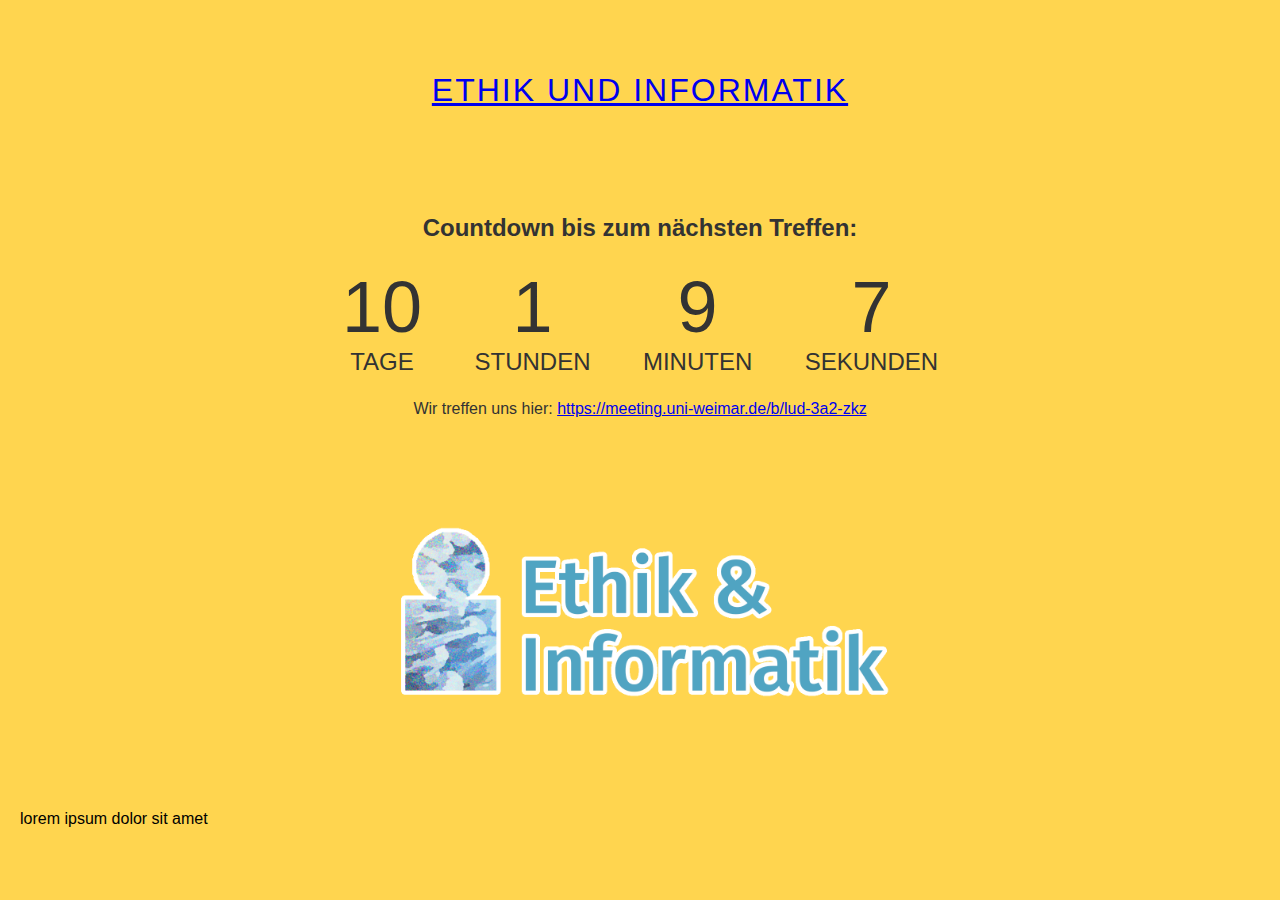
==== index.html @ a94ee60f "add about link to index" ====
<!DOCTYPE html>
<html lang="en">
<head>
  <meta charset="UTF-8">
  <meta http-equiv="X-UA-Compatible" content="IE=edge">
  <link href="https://fonts.googleapis.com/css?family=Fira+Sans" rel="stylesheet">
  <meta name="viewport" content="width=device-width, initial-scale=1.0">
  <!-- linking the stylesheet -->
  <link rel="stylesheet" href="styles.css">
  <title>Ethik und Informatik</title>
</head>
<body>
  <div class="container">
  <h1><a href="about/about.html">Ethik und Informatik</a></h1></div>
   

  <div class="container">
    <h2 id="headline">Countdown bis zum nächsten Treffen:</h2>
    <div id="countdown">
      <ul>
        <li><span id="days"></span>Tage</li>
        <li><span id="hours"></span>Stunden</li>
        <li><span id="minutes"></span>Minuten</li>
        <li><span id="seconds"></span>Sekunden</li>
      </ul>
    </div>
    <div class="message">
      <div id="content">
        <p> Kommt in unseren Online-Raum!</p>
      </div>
    </div>
    <div class="content">
      <span>Wir treffen uns hier: <a href="https://meeting.uni-weimar.de/b/lud-3a2-zkz">https://meeting.uni-weimar.de/b/lud-3a2-zkz</a></span>
    </div>
  </div>

  <style>
    /* general styling */
    * {
      box-sizing: border-box;
      margin: 0;
      padding: 0;
    }
     
    html,
    body {
      height: 100%;
      margin: 0;
    }
     
    body {
      align-items: center;
      background-color: #ffd54f;
      display: grid;
      font-family: -apple-system, BlinkMacSystemFont, "Segoe UI", Roboto,
        Oxygen-Sans, Ubuntu, Cantarell, "Helvetica Neue", sans-serif;
    }
     
    .container {
      color: #333;
      margin: 0 auto;
      text-align: center;
    }
     
    h1 {
      font-weight: normal;
      letter-spacing: 0.125rem;
      text-transform: uppercase;
    }
     
    li {
      display: inline-block;
      font-size: 1.5em;
      list-style-type: none;
      padding: 1em;
      text-transform: uppercase;
    }
     
    li span {
      display: block;
      font-size: 4.5rem;
    }
     
    .message {
      font-size: 2rem;
    }
     
    #content {
      display: none;
      padding: 1rem;
    }
     
    .emoji {
      padding: 0 0.25rem;
    }
     
    @media all and (max-width: 768px) {
      h1 {
        font-size: 1.5rem;
      }
     
      li {
        font-size: 1.125rem;
        padding: 0.75rem;
      }
     
      li span {
        font-size: 3.375rem;
      }
    }
     
    </style>

<script>
  (function () {
    const second = 1000,
      minute = second * 60,
      hour = minute * 60,
      day = hour * 24;
   
    let birthday = "Apr 7, 2021 18:00:00",
      countDown = new Date(birthday).getTime(),
      x = setInterval(function () {
        let now = new Date().getTime(),
          distance = countDown - now;
        while (distance < -hour*2) {
          distance = distance + 14*day;
        }
        (document.getElementById("days").innerText = Math.floor(distance / day)),
          (document.getElementById("hours").innerText = Math.floor(
            (distance % day) / hour
          )),
          (document.getElementById("minutes").innerText = Math.floor(
            (distance % hour) / minute
          )),
          (document.getElementById("seconds").innerText = Math.floor(
            (distance % minute) / second
          ));
   
        //do something later when date is reached
        if (distance < 0) {
          let headline = document.getElementById("headline"),
            countdown = document.getElementById("countdown"),
            content = document.getElementById("content");
          countdown.style.color = "#eb1c1c";
          headline.innerText = "Wir treffen uns jetzt!";
          countdown.style.display = "none";
          content.style.display = "block";
   
          clearInterval(x);
        } if (distance < 3600000 * 2) {
          let headline = document.getElementById("headline"),
            countdown = document.getElementById("countdown"),
            content = document.getElementById("content");
          countdown.style.color = "#eb1c1c";

        }
        //seconds
      }, 0);
  })();
   
  </script>
  <!-- fixed width logo just 2 demonstrate, prolly should be moved to styles.css and referened here -->
  <div align="center">
    <img src="content/logo/logo_verbose_sticker.png" width="500"></img>
  </div>
  <!-- sample text -->
  lorem ipsum dolor sit amet
</body>
</html>
---- styles.css ----
body {
  font-family: Fira Sans;
  padding: 20px;
  background: #f1f1f1;
}
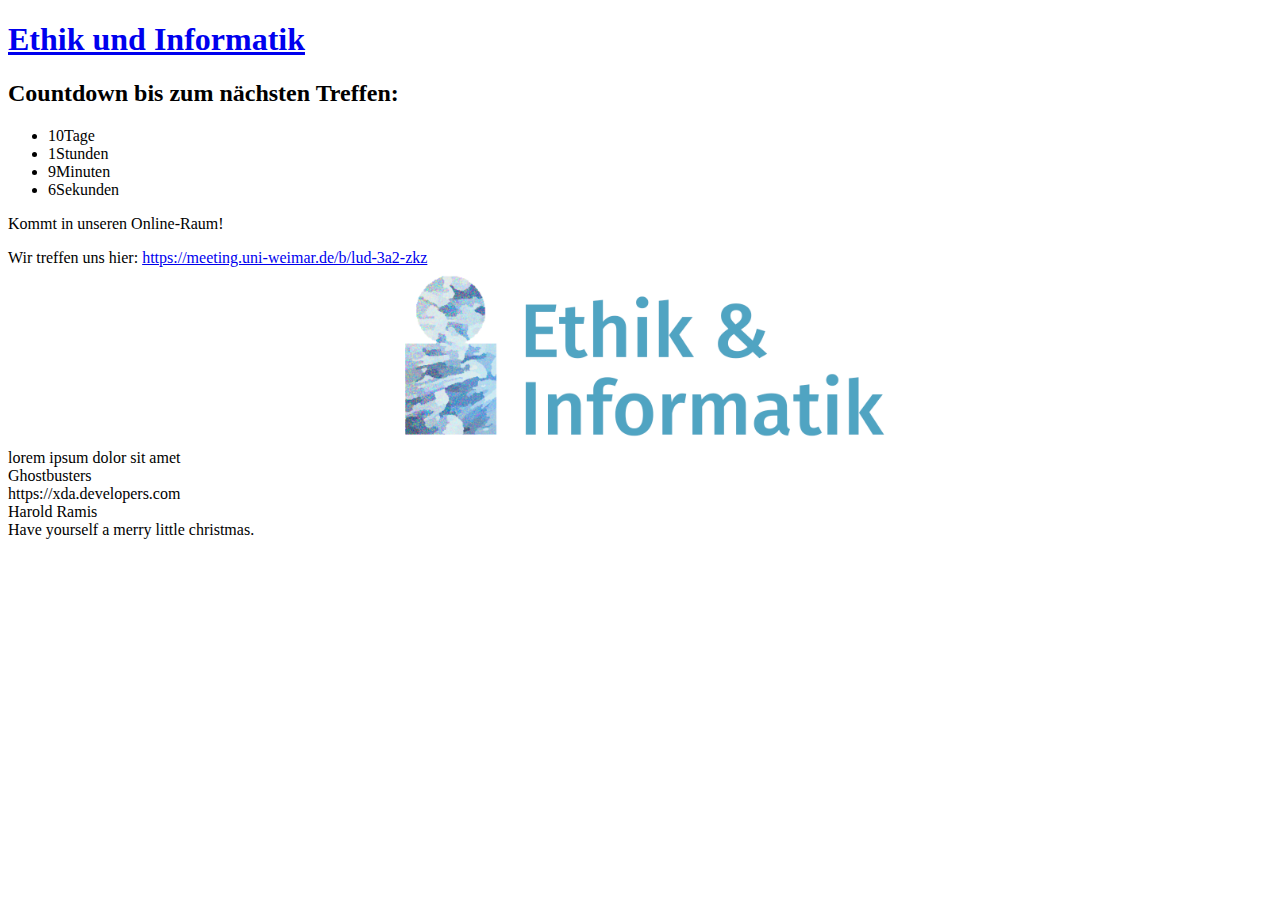
==== commit fd84125a: "add js dummy article insert" ====
--- a/index.html
+++ b/index.html
@@ -6,7 +6,7 @@
   <link href="https://fonts.googleapis.com/css?family=Fira+Sans" rel="stylesheet">
   <meta name="viewport" content="width=device-width, initial-scale=1.0">
   <!-- linking the stylesheet -->
-  <link rel="stylesheet" href="styles.css">
+  <link rel="stylesheet" href="css/styles.css">
   <title>Ethik und Informatik</title>
 </head>
 <body>
@@ -33,83 +33,6 @@
       <span>Wir treffen uns hier: <a href="https://meeting.uni-weimar.de/b/lud-3a2-zkz">https://meeting.uni-weimar.de/b/lud-3a2-zkz</a></span>
     </div>
   </div>
-
-  <style>
-    /* general styling */
-    * {
-      box-sizing: border-box;
-      margin: 0;
-      padding: 0;
-    }
-     
-    html,
-    body {
-      height: 100%;
-      margin: 0;
-    }
-     
-    body {
-      align-items: center;
-      background-color: #ffd54f;
-      display: grid;
-      font-family: -apple-system, BlinkMacSystemFont, "Segoe UI", Roboto,
-        Oxygen-Sans, Ubuntu, Cantarell, "Helvetica Neue", sans-serif;
-    }
-     
-    .container {
-      color: #333;
-      margin: 0 auto;
-      text-align: center;
-    }
-     
-    h1 {
-      font-weight: normal;
-      letter-spacing: 0.125rem;
-      text-transform: uppercase;
-    }
-     
-    li {
-      display: inline-block;
-      font-size: 1.5em;
-      list-style-type: none;
-      padding: 1em;
-      text-transform: uppercase;
-    }
-     
-    li span {
-      display: block;
-      font-size: 4.5rem;
-    }
-     
-    .message {
-      font-size: 2rem;
-    }
-     
-    #content {
-      display: none;
-      padding: 1rem;
-    }
-     
-    .emoji {
-      padding: 0 0.25rem;
-    }
-     
-    @media all and (max-width: 768px) {
-      h1 {
-        font-size: 1.5rem;
-      }
-     
-      li {
-        font-size: 1.125rem;
-        padding: 0.75rem;
-      }
-     
-      li span {
-        font-size: 3.375rem;
-      }
-    }
-     
-    </style>
 
 <script>
   (function () {
@@ -166,5 +89,51 @@
   </div>
   <!-- sample text -->
   lorem ipsum dolor sit amet
+
+  <!-- function to add dummy Article -->
+  <script>
+    function addArticle() {
+
+    // Get articles element
+    var articles = document.getElementById("articles");
+      
+      // Create element + set contents
+      var article = document.createElement('div');//document.createElement("div id=\"article\"");
+      article.setAttribute("id", "article");
+      
+      // Create article elements
+      var title = document.createElement('div');
+      title.innerHTML = "Ghostbusters";
+      title.setAttribute("id", "title");
+      article.appendChild(title);
+
+      var link = document.createElement('div');
+      link.innerHTML = "https://xda.developers.com";
+      link.setAttribute("id", "link");
+      article.appendChild(link);
+
+      var author = document.createElement('div');
+      author.innerHTML = "Harold Ramis";
+      author.setAttribute("id", "author");
+      article.appendChild(author);
+
+      var synopsis = document.createElement('div');
+      synopsis.innerHTML = "Have yourself a merry little christmas.";
+      synopsis.setAttribute("id", "synopsis");
+      article.appendChild(synopsis);
+      
+      articles.appendChild(article);
+
+    }
+    </script>
+
+    <!-- function to load and add articles on page request -->
+    <script>
+    window.addEventListener("load", function(){
+        addArticle();
+    });
+    </script>
+
+  <div id="articles"></div>
 </body>
 </html>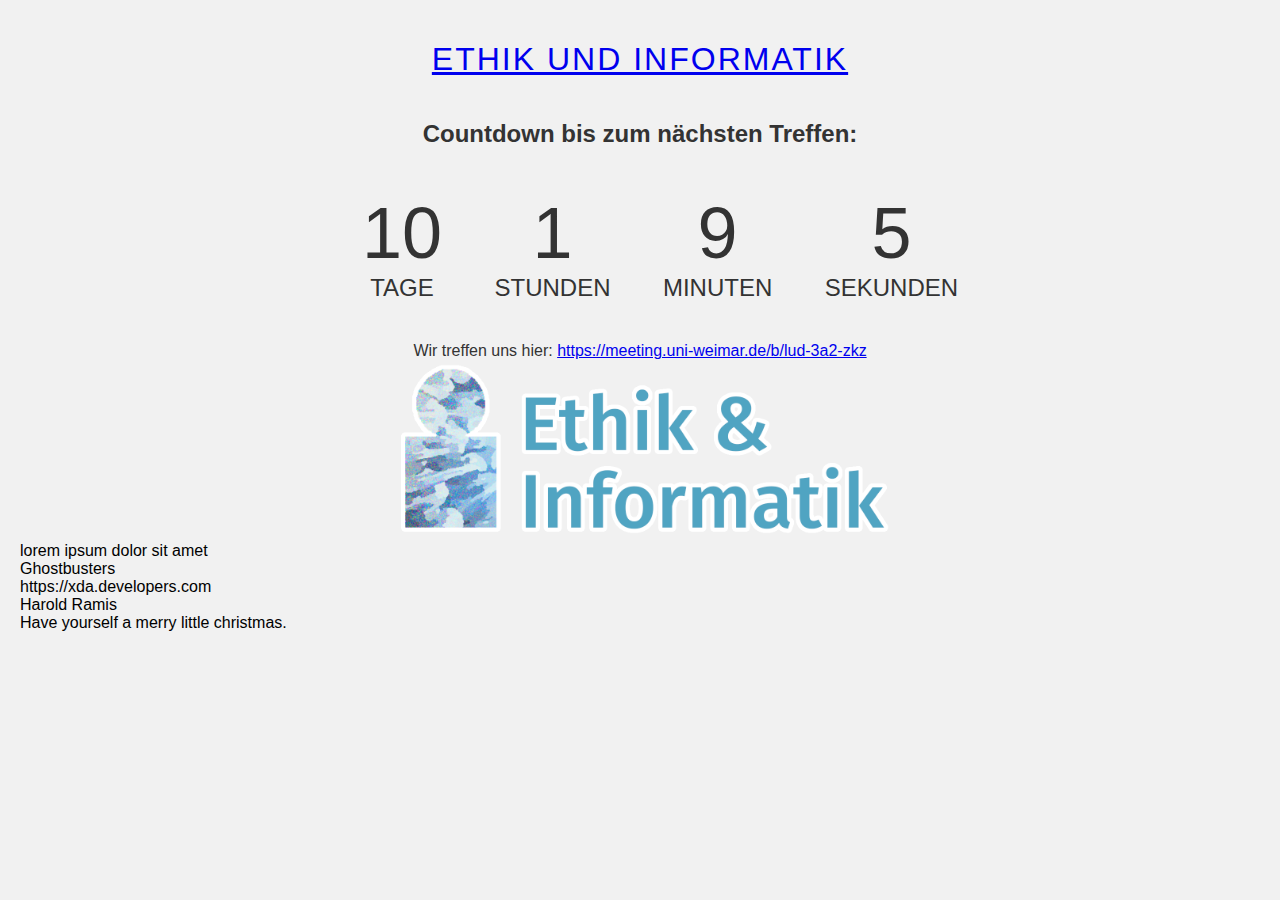
==== commit f37c19cd: "Merge branch 'main' of https://github.com/Nekkson/ethik-feed" ====
--- a/index.html
+++ b/index.html
@@ -5,6 +5,7 @@
   <meta http-equiv="X-UA-Compatible" content="IE=edge">
   <link href="https://fonts.googleapis.com/css?family=Fira+Sans" rel="stylesheet">
   <meta name="viewport" content="width=device-width, initial-scale=1.0">
+  <link rel="shortcut icon" type="image/jpg" href="content/logo/favicon.png"/>
   <!-- linking the stylesheet -->
   <link rel="stylesheet" href="css/styles.css">
   <title>Ethik und Informatik</title>
--- a/css/styles.css
+++ b/css/styles.css
@@ -0,0 +1,75 @@
+ body {
+  font-family: Fira;
+  padding: 20px;
+  background: #f1f1f1;
+  align-items: center;
+  display: grid;
+  font-family: -apple-system, BlinkMacSystemFont, "Segoe UI", Roboto,
+    Oxygen-Sans, Ubuntu, Cantarell, "Helvetica Neue", sans-serif;
+}
+
+/* general styling */
+* {
+  box-sizing: border-box;
+  margin: 5;
+  /* padding: 5; */
+}
+  
+html,
+body {
+  /* height: 100%; */
+  margin: 0;
+}
+  
+.container {
+  color: #333;
+  margin: 0 auto;
+  text-align: center;
+}
+  
+h1 {
+  font-weight: normal;
+  letter-spacing: 0.125rem;
+  text-transform: uppercase;
+}
+  
+li {
+  display: inline-block;
+  font-size: 1.5em;
+  list-style-type: none;
+  padding: 1em;
+  text-transform: uppercase;
+}
+  
+li span {
+  display: block;
+  font-size: 4.5rem;
+}
+  
+.message {
+  font-size: 2rem;
+}
+  
+#content {
+  display: none;
+  padding: 1rem;
+}
+  
+.emoji {
+  padding: 0 0.25rem;
+}
+  
+@media all and (max-width: 768px) {
+  h1 {
+    font-size: 1.5rem;
+  }
+  
+  li {
+    font-size: 1.125rem;
+    padding: 0.75rem;
+  }
+  
+  li span {
+    font-size: 3.375rem;
+  }
+}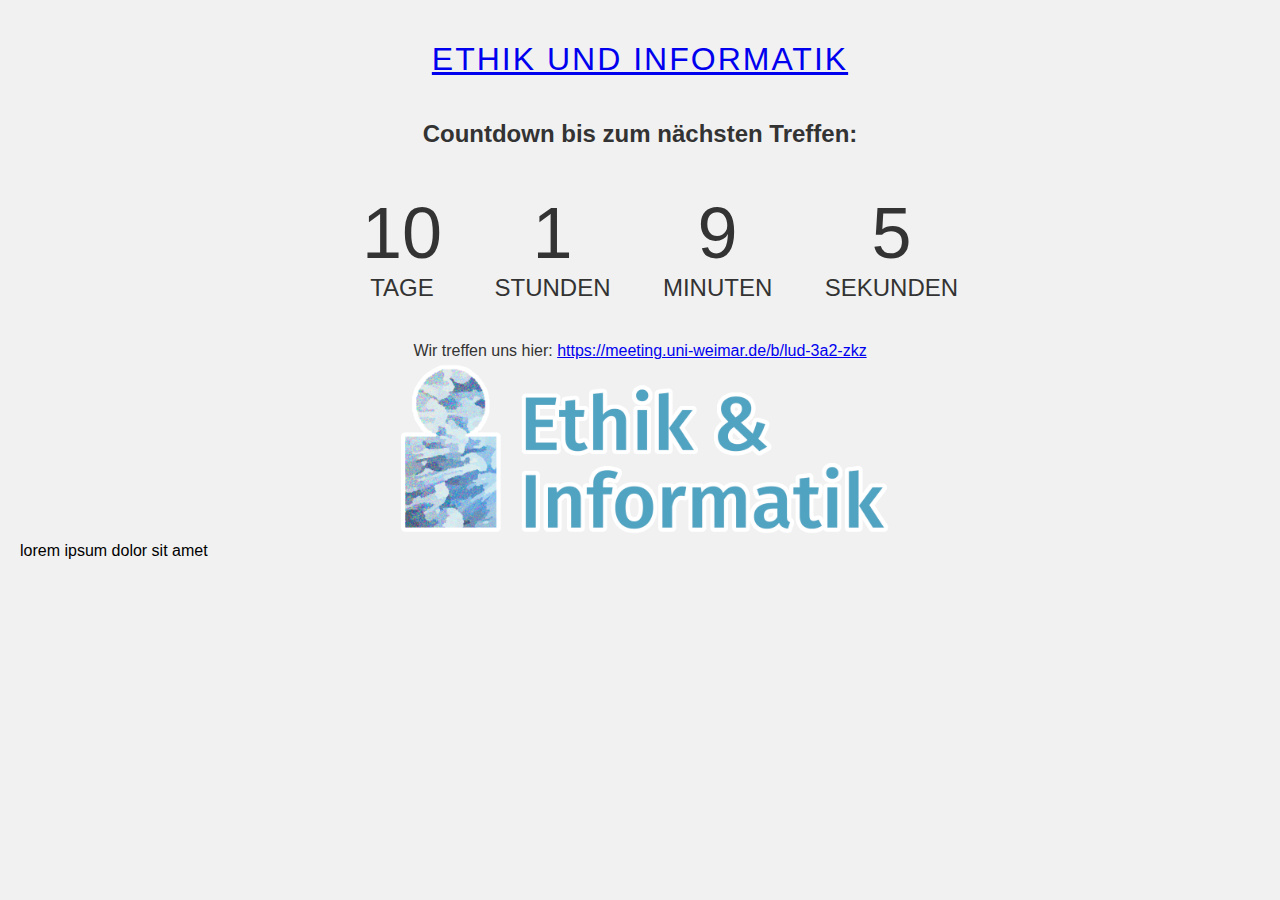
==== commit 53b9d27b: "add xml article import" ====
--- a/index.html
+++ b/index.html
@@ -91,49 +91,76 @@
   <!-- sample text -->
   lorem ipsum dolor sit amet
 
-  <!-- function to add dummy Article -->
+<!-- function to load XML file-->
+<script>
+  function loadXml(xmlfile_path) {
+      fetch (xmlfile_path)
+          .then (function (response) {
+              // Antwort kommt als Text-String
+              return response.text();
+          })
+          .then (function (data) {
+              console.log (data);			  // schnell mal in der Konsole checken
+              
+              // String in ein XML-DOM-Objekt umwandeln
+              let parser = new DOMParser (),
+                  xmlDoc = parser.parseFromString (data, 'text/xml');
+              console.log (xmlDoc.getElementsByTagName ('article'));
+              console.log ("item "  + xmlDoc.getElementsByTagName ('article')[0].children[0].textContent);
+              var articles = xmlDoc.getElementsByTagName("article")
+              var i;
+              for (i = 0; i < articles.length; i++) {
+                  addArticle(articles[i], i);
+              } 
+      }).catch (function (error) {
+          console.log ("Fehler: bei Auslesen der XML-Datei " + error);
+      });
+  }
+  </script>
+
+<!-- function to add dummy Article -->
+<script>
+  function addArticle(article_item, index) {
+
+  // Get articles element
+  var articles = document.getElementById("articles");
+   
+   // Create element + set contents
+   var article = document.createElement('div');//document.createElement("div id=\"article\"");
+   article.setAttribute("id", "article");
+   
+   // Create article elements
+   var title = document.createElement('div');
+   title.innerHTML = article_item.children[1].textContent;
+   title.setAttribute("id", "title");
+   article.appendChild(title);
+
+   var link = document.createElement('div');
+   link.innerHTML = article_item.children[0].textContent;
+   link.setAttribute("id", "link");
+   article.appendChild(link);
+
+   var author = document.createElement('div');
+   author.innerHTML = article_item.children[2].textContent;
+   author.setAttribute("id", "author");
+   article.appendChild(author);
+
+   var synopsis = document.createElement('div');
+   synopsis.innerHTML = article_item.children[3].textContent;//"Have yourself a merry little christmas.";
+   synopsis.setAttribute("id", "synopsis");
+   article.appendChild(synopsis);
+   
+   articles.appendChild(article);
+
+  }
+  </script>
+
+  <!-- function to load and add articles on page request -->
   <script>
-    function addArticle() {
-
-    // Get articles element
-    var articles = document.getElementById("articles");
-      
-      // Create element + set contents
-      var article = document.createElement('div');//document.createElement("div id=\"article\"");
-      article.setAttribute("id", "article");
-      
-      // Create article elements
-      var title = document.createElement('div');
-      title.innerHTML = "Ghostbusters";
-      title.setAttribute("id", "title");
-      article.appendChild(title);
-
-      var link = document.createElement('div');
-      link.innerHTML = "https://xda.developers.com";
-      link.setAttribute("id", "link");
-      article.appendChild(link);
-
-      var author = document.createElement('div');
-      author.innerHTML = "Harold Ramis";
-      author.setAttribute("id", "author");
-      article.appendChild(author);
-
-      var synopsis = document.createElement('div');
-      synopsis.innerHTML = "Have yourself a merry little christmas.";
-      synopsis.setAttribute("id", "synopsis");
-      article.appendChild(synopsis);
-      
-      articles.appendChild(article);
-
-    }
-    </script>
-
-    <!-- function to load and add articles on page request -->
-    <script>
-    window.addEventListener("load", function(){
-        addArticle();
-    });
-    </script>
+  window.addEventListener("load", function(){
+      loadXml("articles/articles.xml");
+  });
+  </script>
 
   <div id="articles"></div>
 </body>
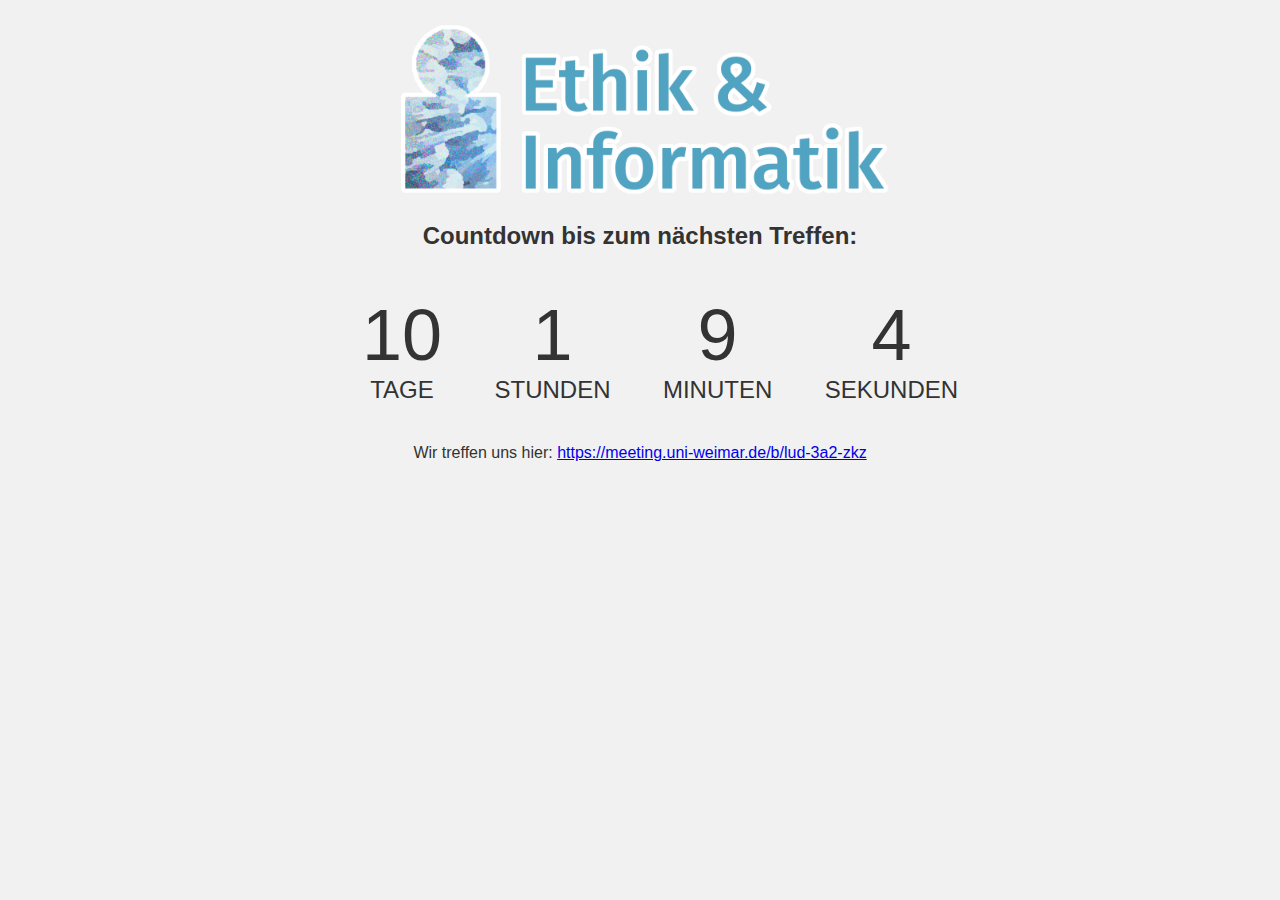
==== commit 3606a6d3: "add css properties" ====
--- a/index.html
+++ b/index.html
@@ -11,8 +11,13 @@
   <title>Ethik und Informatik</title>
 </head>
 <body>
-  <div class="container">
-  <h1><a href="about/about.html">Ethik und Informatik</a></h1></div>
+  <!-- fixed width logo just 2 demonstrate, prolly should be moved to styles.css and referened here -->
+  <div align="center">
+    <a href="about/about.html"><img src="content/logo/logo_verbose_sticker.png" width="500"></img></a>
+  </div>
+
+  <!-- <div class="container">
+  <h1><a href="about/about.html">Ethik und Informatik</a></h1></div> -->
    
 
   <div class="container">
@@ -84,12 +89,7 @@
   })();
    
   </script>
-  <!-- fixed width logo just 2 demonstrate, prolly should be moved to styles.css and referened here -->
-  <div align="center">
-    <img src="content/logo/logo_verbose_sticker.png" width="500"></img>
-  </div>
-  <!-- sample text -->
-  lorem ipsum dolor sit amet
+
 
 <!-- function to load XML file-->
 <script>
--- a/css/styles.css
+++ b/css/styles.css
@@ -72,4 +72,18 @@
   li span {
     font-size: 3.375rem;
   }
+}
+
+#article {
+  margin: 4% auto;
+  background-color: lightgrey;
+  width: 80%;
+  border: 1px solid black;
+  padding: 50px;
+  border-radius: 15px;
+}
+
+#title {
+  font-size: 2rem;
+  color:cornflowerblue;
 }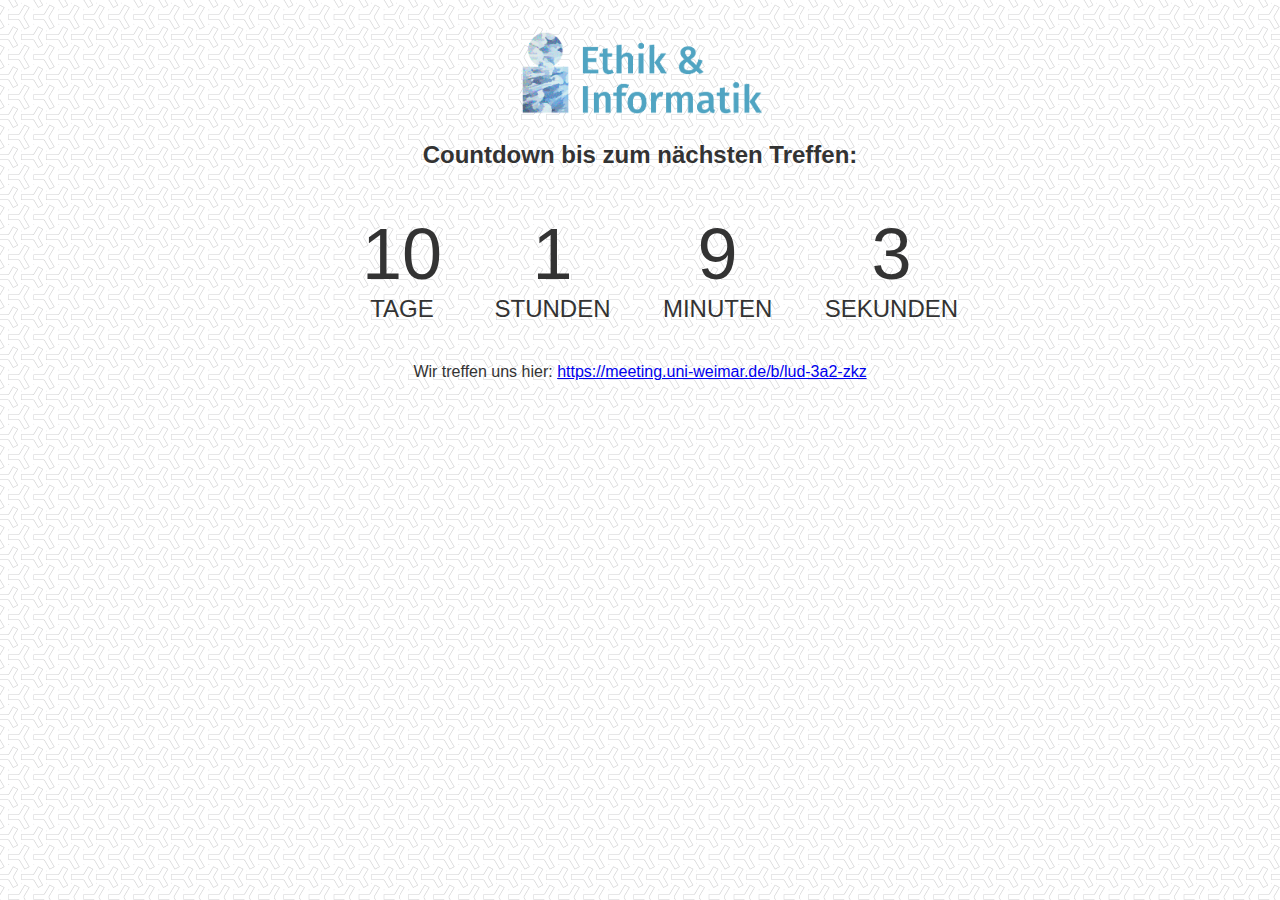
==== commit 236f7cbb: "adde background, updated favicons" ====
--- a/index.html
+++ b/index.html
@@ -1,19 +1,30 @@
 <!DOCTYPE html>
 <html lang="en">
+
 <head>
   <meta charset="UTF-8">
   <meta http-equiv="X-UA-Compatible" content="IE=edge">
   <link href="https://fonts.googleapis.com/css?family=Fira+Sans" rel="stylesheet">
   <meta name="viewport" content="width=device-width, initial-scale=1.0">
-  <link rel="shortcut icon" type="image/jpg" href="content/logo/favicon.png"/>
+
+  <link rel="apple-touch-icon" sizes="180x180" href="/resources/favicons/apple-touch-icon.png">
+  <link rel="icon" type="image/png" sizes="32x32" href="/resources/favicons/favicon-32x32.png">
+  <link rel="icon" type="image/png" sizes="16x16" href="/resources/favicons/favicon-16x16.png">
+  <link rel="manifest" href="/resources/favicons/site.webmanifest">
+  <link rel="mask-icon" href="/resources/favicons/safari-pinned-tab.svg" color="#5bbad5">
+  <link rel="shortcut icon" href="/resources/favicons/favicon.ico">
+  <meta name="msapplication-TileColor" content="#da532c">
+  <meta name="msapplication-config" content="/resources/favicons/browserconfig.xml">
+  <meta name="theme-color" content="#ffffff">
+
   <!-- linking the stylesheet -->
-  <link rel="stylesheet" href="css/styles.css">
+  <link rel="stylesheet" href="css/main.css">
   <title>Ethik und Informatik</title>
 </head>
+
 <body>
-  <!-- fixed width logo just 2 demonstrate, prolly should be moved to styles.css and referened here -->
   <div align="center">
-    <a href="about/about.html"><img src="content/logo/logo_verbose_sticker.png" width="500"></img></a>
+    <a href="about/about.html"><img src="resources/logo/logo_verbose.png" width="20%"></img></a>
   </div>
 
   <!-- <div class="container">
--- a/css/main.css
+++ b/css/main.css
@@ -0,0 +1,92 @@
+ body {
+  font-family: Fira;
+  padding: 20px;
+
+  background-image: url("../resources/y-so-serious-white.png");
+  background-repeat: repeat;
+  
+  align-items: flex-start;
+  display: flexbox;
+  font-family: -apple-system, BlinkMacSystemFont, "Segoe UI", Roboto,
+    Oxygen-Sans, Ubuntu, Cantarell, "Helvetica Neue", sans-serif;
+}
+
+
+/* countdown timer */
+
+* {
+  box-sizing: border-box;
+  /* margin: 5; */
+  /* padding: 5; */
+}
+  
+.container {
+  color: #333;
+  margin: 0 auto;
+  text-align: center;
+}
+  
+h1 {
+  font-weight: normal;
+  letter-spacing: 0.125rem;
+  text-transform: uppercase;
+}
+  
+li {
+  display: inline-block;
+  font-size: 1.5em;
+  list-style-type: none;
+  padding: 1em;
+  text-transform: uppercase;
+}
+  
+li span {
+  display: block;
+  font-size: 4.5rem;
+}
+  
+.message {
+  font-size: 2rem;
+}
+  
+#content {
+  display: none;
+  padding: 1rem;
+}
+  
+.emoji {
+  padding: 0 0.25rem;
+}
+  
+@media all and (max-width: 768px) {
+  h1 {
+    font-size: 1.5rem;
+  }
+  
+  li {
+    font-size: 1.125rem;
+    padding: 0.75rem;
+  }
+  
+  li span {
+    font-size: 3.375rem;
+  }
+}
+
+
+/* articles */
+
+#article {
+  margin: 4% auto;
+  background-color: white;
+  box-shadow: 2px 2px 5px lightgrey;
+  width: 80%;
+  border: 0px solid black;
+  padding: 50px;
+  border-radius: 15px;
+}
+
+#title {
+  font-size: 2rem;
+  color:cornflowerblue;
+}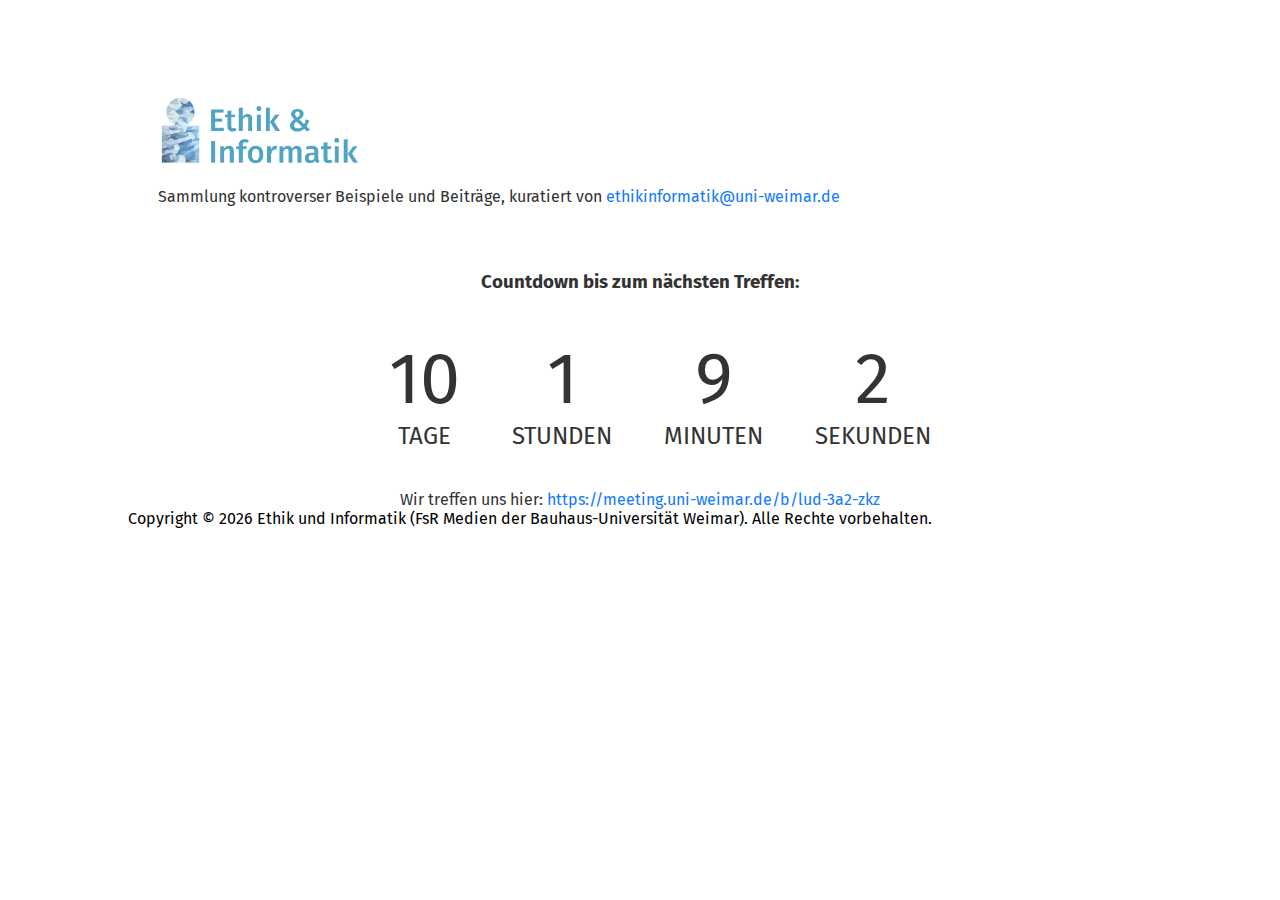
==== commit 46e7df2f: "added rudimentary footer" ====
--- a/index.html
+++ b/index.html
@@ -4,7 +4,6 @@
 <head>
   <meta charset="UTF-8">
   <meta http-equiv="X-UA-Compatible" content="IE=edge">
-  <link href="https://fonts.googleapis.com/css?family=Fira+Sans" rel="stylesheet">
   <meta name="viewport" content="width=device-width, initial-scale=1.0">
 
   <link rel="apple-touch-icon" sizes="180x180" href="/resources/favicons/apple-touch-icon.png">
@@ -17,22 +16,20 @@
   <meta name="msapplication-config" content="/resources/favicons/browserconfig.xml">
   <meta name="theme-color" content="#ffffff">
 
-  <!-- linking the stylesheet -->
   <link rel="stylesheet" href="css/main.css">
   <title>Ethik und Informatik</title>
 </head>
 
 <body>
-  <div align="center">
-    <a href="about/about.html"><img src="resources/logo/logo_verbose.png" width="20%"></img></a>
-  </div>
 
-  <!-- <div class="container">
-  <h1><a href="about/about.html">Ethik und Informatik</a></h1></div> -->
-   
-
+  <div class="header">
+    <a href="index.html"><img src="resources/logo/logo_verbose.png" width=200em></img></a>
+    <p>Sammlung kontroverser Beispiele und Beiträge, kuratiert von <a href="mailto:ethikinformatik@uni-weimar.de?subject=Beitrag für den Feed">ethikinformatik@uni-weimar.de</a></p>
+  </div> 
+  
+  <!-- countdown timer -->
   <div class="container">
-    <h2 id="headline">Countdown bis zum nächsten Treffen:</h2>
+    <h3 id="headline">Countdown bis zum nächsten Treffen:</h3>
     <div id="countdown">
       <ul>
         <li><span id="days"></span>Tage</li>
@@ -129,7 +126,8 @@
   }
   </script>
 
-<!-- function to add dummy Article -->
+
+<!-- function to add dummy article -->
 <script>
   function addArticle(article_item, index) {
 
@@ -174,5 +172,12 @@
   </script>
 
   <div id="articles"></div>
+
+  <footer>
+    Copyright &copy; <script>document.write(new Date().getFullYear())</script>
+    Ethik und Informatik (FsR Medien der Bauhaus-Universität Weimar). Alle Rechte vorbehalten. <br>
+    
+  </footer>
+
 </body>
 </html>--- a/css/main.css
+++ b/css/main.css
@@ -1,19 +1,33 @@
+@import url('https://fonts.googleapis.com/css2?family=Fira+Sans&display=swap');
+ 
  body {
-  font-family: Fira;
-  padding: 20px;
+  font-family: 'Fira Sans', sans-serif;
+  margin-top: 5%;
+  margin-left: 10%;
+  margin-right: 10%;
 
-  background-image: url("../resources/y-so-serious-white.png");
+  background-image: url("../resources/background/y-so-serious-white.png");
   background-repeat: repeat;
-  
+  background-size: 250px 250px;
+ 
   align-items: flex-start;
-  display: flexbox;
-  font-family: -apple-system, BlinkMacSystemFont, "Segoe UI", Roboto,
-    Oxygen-Sans, Ubuntu, Cantarell, "Helvetica Neue", sans-serif;
+  display: grid;
 }
 
+/* How links are formatted */
+a{color: #0f7afc; border-bottom-color: rgba(15, 122, 252, 0.2); text-decoration:none}
+a:hover{color:#cf0000; border-bottom-color: rgba(208, 64, 0, 0.2); text-decoration:none}
+a:visited{ color: #800080; border-bottom-color: rgba(128, 0, 128, 0.2); text-decoration:none}
+
+
+.header {
+  padding: 30px;
+  text-align: left;
+  color: rgb(50, 50, 50);
+  font-size: 1rem;
+}
 
 /* countdown timer */
-
 * {
   box-sizing: border-box;
   /* margin: 5; */
@@ -77,16 +91,32 @@
 /* articles */
 
 #article {
-  margin: 4% auto;
+  margin: 3em;
   background-color: white;
   box-shadow: 2px 2px 5px lightgrey;
-  width: 80%;
-  border: 0px solid black;
   padding: 50px;
   border-radius: 15px;
 }
 
 #title {
-  font-size: 2rem;
+  font-size: 1.5em;
   color:cornflowerblue;
+  padding-bottom: 1em;
+}
+
+#link {
+  padding-bottom: 0.5em;
+  font-size: 1em;
+}
+
+.footer {
+  -moz-box-shadow:    inset 0 0 10px #000000;
+  -webkit-box-shadow: inset 0 0 10px #000000;
+  box-shadow:         inset 0 0 10px #000000;
+  
+  background-color: ;
+  padding: 30px;
+  text-align: left;
+  color: rgb(50, 50, 50);
+  font-size: 1rem;
 }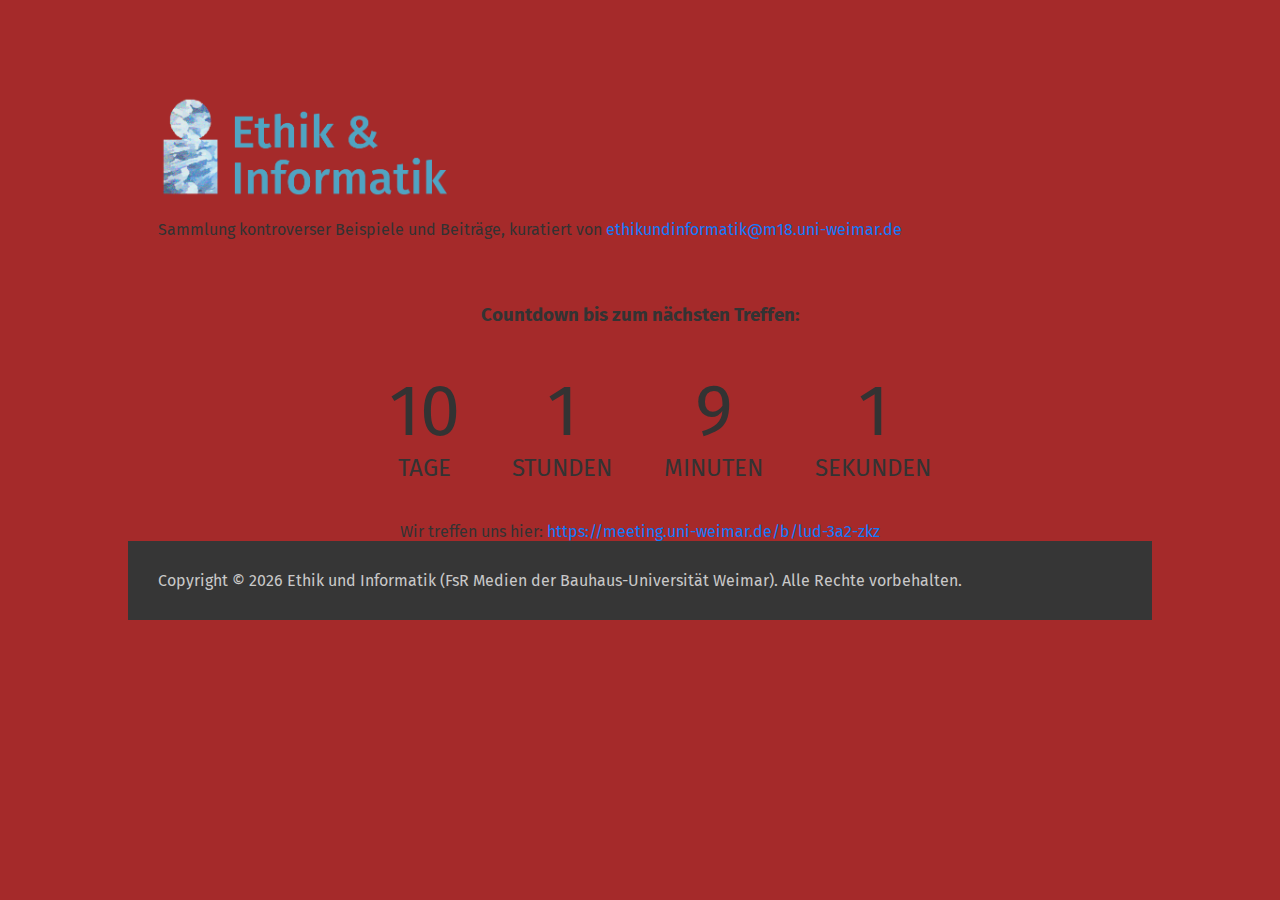
==== commit b53770ce: "email again" ====
--- a/index.html
+++ b/index.html
@@ -23,8 +23,8 @@
 <body>
 
   <div class="header">
-    <a href="index.html"><img src="resources/logo/logo_verbose.png" width=200em></img></a>
-    <p>Sammlung kontroverser Beispiele und Beiträge, kuratiert von <a href="mailto:ethikinformatik@uni-weimar.de?subject=Beitrag für den Feed">ethikinformatik@uni-weimar.de</a></p>
+    <a href="index.html"><img src="resources/logo/logo_verbose.png" width=30%></img></a>
+    <p>Sammlung kontroverser Beispiele und Beiträge, kuratiert von <a href="mailto:ethikundinformatik@m18.uni-weimar.de?subject=Beitrag für den Feed">ethikundinformatik@m18.uni-weimar.de</a></p>
   </div> 
   
   <!-- countdown timer -->
@@ -173,11 +173,10 @@
 
   <div id="articles"></div>
 
-  <footer>
+  <div class=footer>
     Copyright &copy; <script>document.write(new Date().getFullYear())</script>
     Ethik und Informatik (FsR Medien der Bauhaus-Universität Weimar). Alle Rechte vorbehalten. <br>
-    
-  </footer>
+  </div>
 
 </body>
 </html>--- a/css/main.css
+++ b/css/main.css
@@ -6,9 +6,10 @@
   margin-left: 10%;
   margin-right: 10%;
 
-  background-image: url("../resources/background/y-so-serious-white.png");
+  background-color: brown;
+  /* background-image: url("../resources/background/y-so-serious-white.png");
   background-repeat: repeat;
-  background-size: 250px 250px;
+  background-size: 250px 250px; */
  
   align-items: flex-start;
   display: grid;
@@ -110,13 +111,12 @@
 }
 
 .footer {
-  -moz-box-shadow:    inset 0 0 10px #000000;
-  -webkit-box-shadow: inset 0 0 10px #000000;
-  box-shadow:         inset 0 0 10px #000000;
-  
-  background-color: ;
+  background-color: rgb(54, 54, 54);
+
+  width: 100%;
   padding: 30px;
+
   text-align: left;
-  color: rgb(50, 50, 50);
+  color: rgb(201, 201, 201);
   font-size: 1rem;
 }